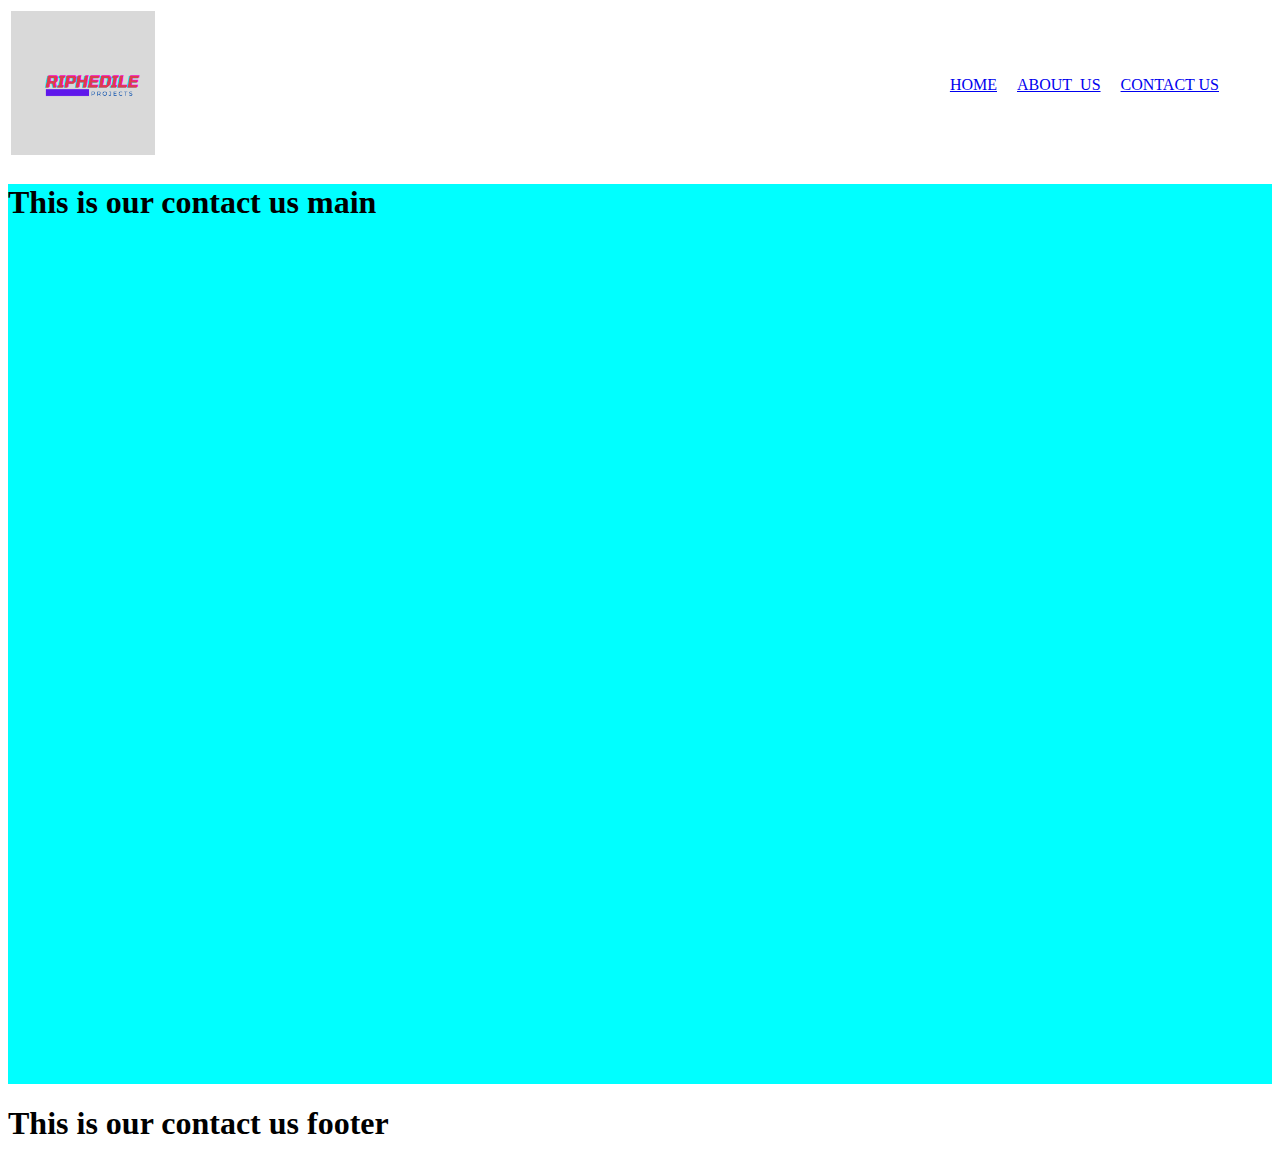
==== contact_us.html @ eaec90c5 "my first commit" ====
<!DOCTYPE html>
<html lang="en">
    <title>Contact us</title>
<body>
    <head>
    <div>
        <table style="width: 100%;">
            <tr>
                <td>
                    <img src="assets/img/RIPHEDILE.png"
                    width="20%" 
                    height="10%" 
                    alt=""
                    style="object-fit:cover"></td>
                <td align="right">
                    <nav style="margin-right: 50px; margin-top: 16px; margin-bottom: 16px; margin-left: 50px;">
                        <a href="index.html">HOME</a>
                        <a href="about_us.html" style="margin: 16px;">ABOUT_US</a>
                        <a href="contact_us.html">CONTACT US</a>
                    </nav>
                </td>
            </tr>
          </table>          
    </div>    
      
    </head>

    <main style="height:100vh; background-color: aqua;">
        <h1>This is our  contact us main</h1>
    </main>
    
    <footer>
        <h1>This is our contact us footer</h1>
    </footer>
</body>
</html>
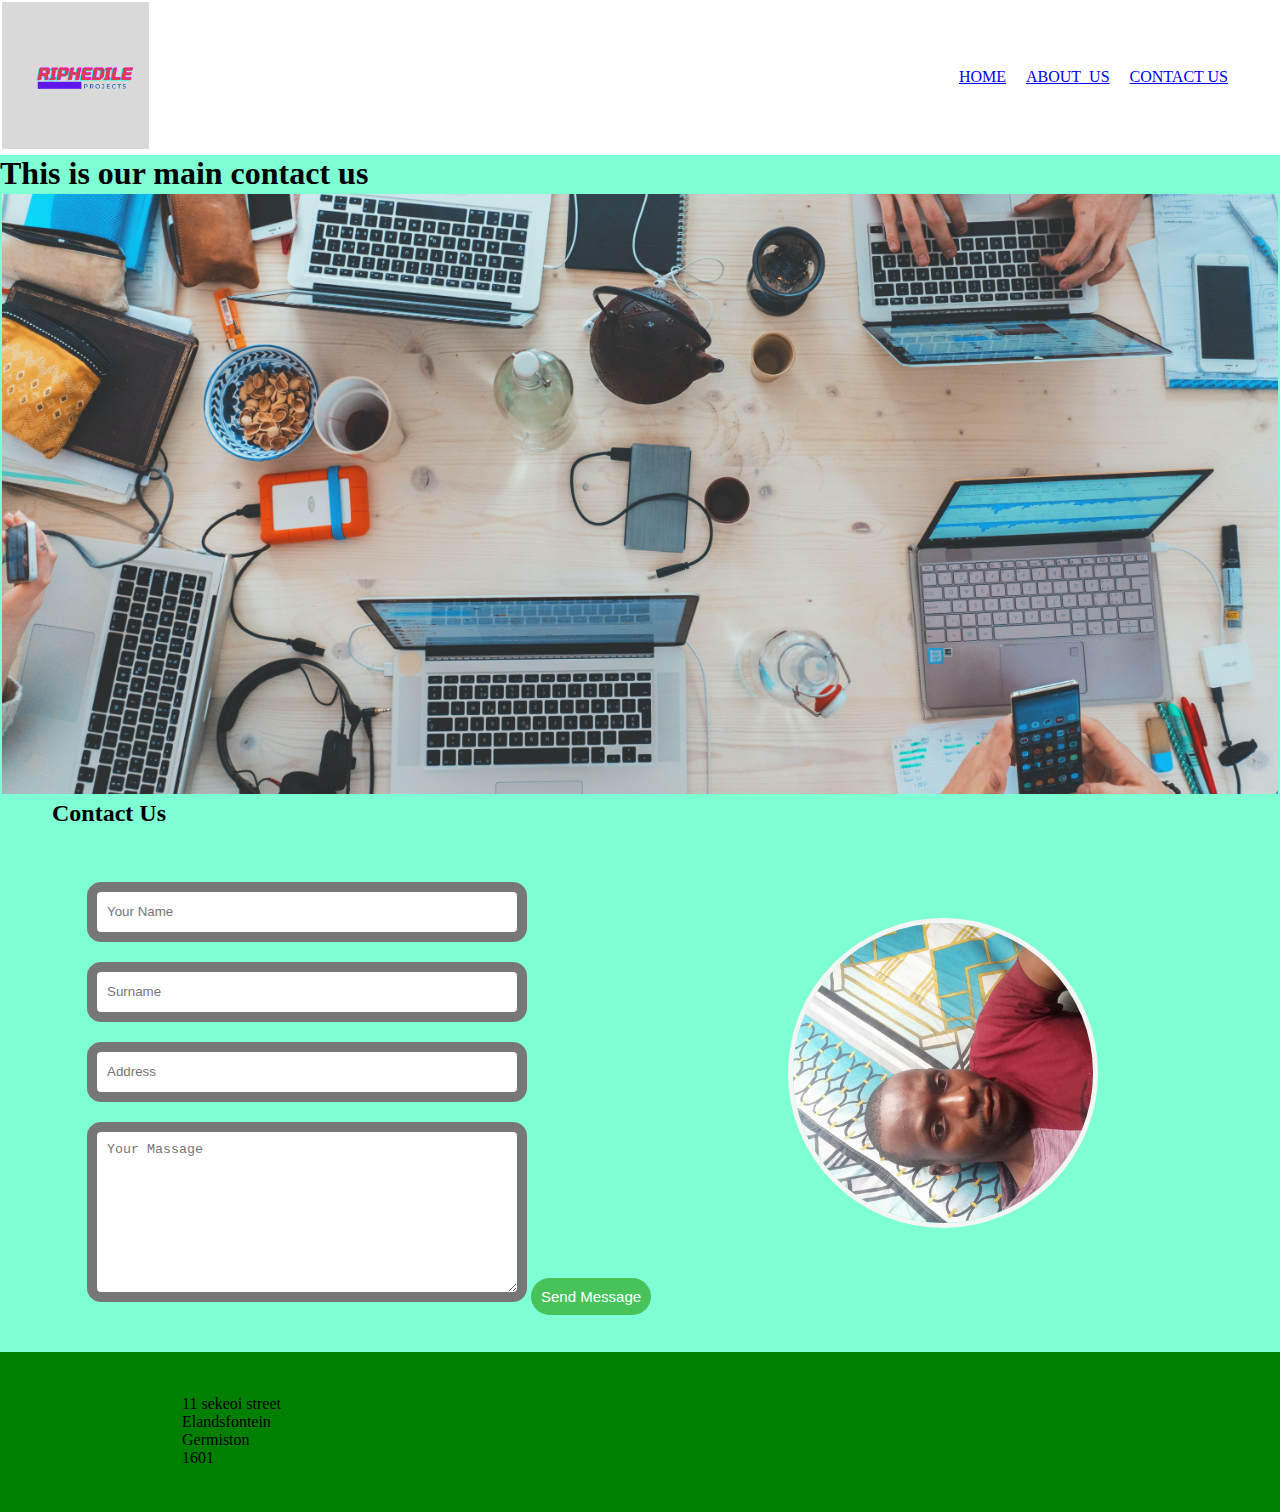
==== commit 992fbb41: "asigmnet 2" ====
--- a/contact_us.html
+++ b/contact_us.html
@@ -1,8 +1,12 @@
 <!DOCTYPE html>
 <html lang="en">
-    <title>Contact us</title>
+  <header>
+    <title>contact us</title>
+    <link rel="stylesheet" href="style.css">
+  </header>
+    
 <body>
-    <head>
+    
     <div>
         <table style="width: 100%;">
             <tr>
@@ -20,17 +24,75 @@
                     </nav>
                 </td>
             </tr>
-          </table>          
+          </table>  
+                  
     </div>    
       
     </head>
 
-    <main style="height:100vh; background-color: aqua;">
-        <h1>This is our  contact us main</h1>
-    </main>
-    
-    <footer>
-        <h1>This is our contact us footer</h1>
-    </footer>
+    <main>
+
+  <h1>This is our main contact us</h1>
+
+
+  <table style="width: 100%; height: 300px;">
+    <tr>
+        <td colspan="2">
+            <img src="assets/img/main.jpg"
+             width="100%" 
+             height="600vh" 
+             alt=""
+             style="object-fit:cover"></td>
+    </tr>
+    <tr>
+        <td style="padding-left: 50PX;">
+           <h2> Contact Us</h2>
+            <P>
+      
+            <input type="text" class="input-field" placeholder="Your Name">
+            <input type="text" class="input-field" placeholder="Surname">
+            <input type="text" class="input-field" placeholder="Address">
+            <textarea type="text" class="input-field textarea-field" placeholder="Your Massage"></textarea>
+            <button type="button" class="btn">Send Message</button>
+          
+
+            </P>
+
+        </td>
+        <td align="right" style="padding-right: 20vh; padding-top: 30px; padding-bottom: 30px;">
+            <img src="assets/img/self.jpg" 
+            alt=""
+            width="300px"
+            height="300px"
+            style="border-radius: 50%; object-fit: cover; border: 5px solid whitesmoke;"/>
+            
+        </td>
+    </tr>
+    </table>
+</main>
+
+  <footer>
+      <table style="width: 100%; height: 100px; background-color: green;">
+        <tr>
+            <td style="padding-left: 20vh;">11 sekeoi street<br>
+            Elandsfontein<br>
+            Germiston<br/>
+            1601</td>
+            <td colspan="2" style="padding-left: 20vh;"><div class="mapouter"><div class="gmap_canvas">
+                <iframe width="100%" height="100%" id="gmap_canvas" src="https://maps.google.com/maps?q=california&t=&z=10&ie=UTF8&iwloc=&output=embed" 
+                frameborder="0" 
+                scrolling="no" marginheight="0" 
+                marginwidth="0"></iframe>
+                <a href="https://2yu.co"></a><br><style>.mapouter{position:relative;text-align:right;height:100%;width:100%;}
+                </style>
+                <style>.gmap_canvas {overflow:hidden;background:none!important;height:100%;width:100%;}</style></div></div></td>
+        </tr>
+        <tr>
+            <td style="padding-left: 20vh;"><a href="#" class="fa fa-facebook"></a>
+                <a href="#" class="fa fa-twitter"></a>
+                <a href="#" class="fa fa-instagram"></a></td>
+        </tr>
+    </table>
+</footer>
 </body>
 </html>--- a/style.css
+++ b/style.css
@@ -0,0 +1,44 @@
+*{
+    margin: 0;
+    padding: 0;
+}
+main{
+    background-color: aquamarine;
+    
+}
+
+.contact-box{
+    width: 500px;
+    background-color: #fff;
+    box-shadow: 0 0 20px 0 #999;
+    top: 50%;
+    left: 50%;
+    transform: translate(-50%, -50%);
+    position: absolute;
+}
+p{
+    margin: 35px;
+}
+.input-field{
+    width: 400px;
+    height: 40px;
+    margin-top: 20px;
+    padding-left: 10px;
+    padding-right: 10px;
+    border: 10px solid #777;
+    border-radius: 14px;
+    outline: none;
+}
+.textarea-field{
+    height: 150px;
+    padding-top: 10px;
+}
+.btn{
+    border-radius: 20px;
+    color: #fff;
+    margin-top: 18px;
+    padding: 10px;
+    background-color: #47c35a;
+    font-size: 15px;
+    border: none;
+}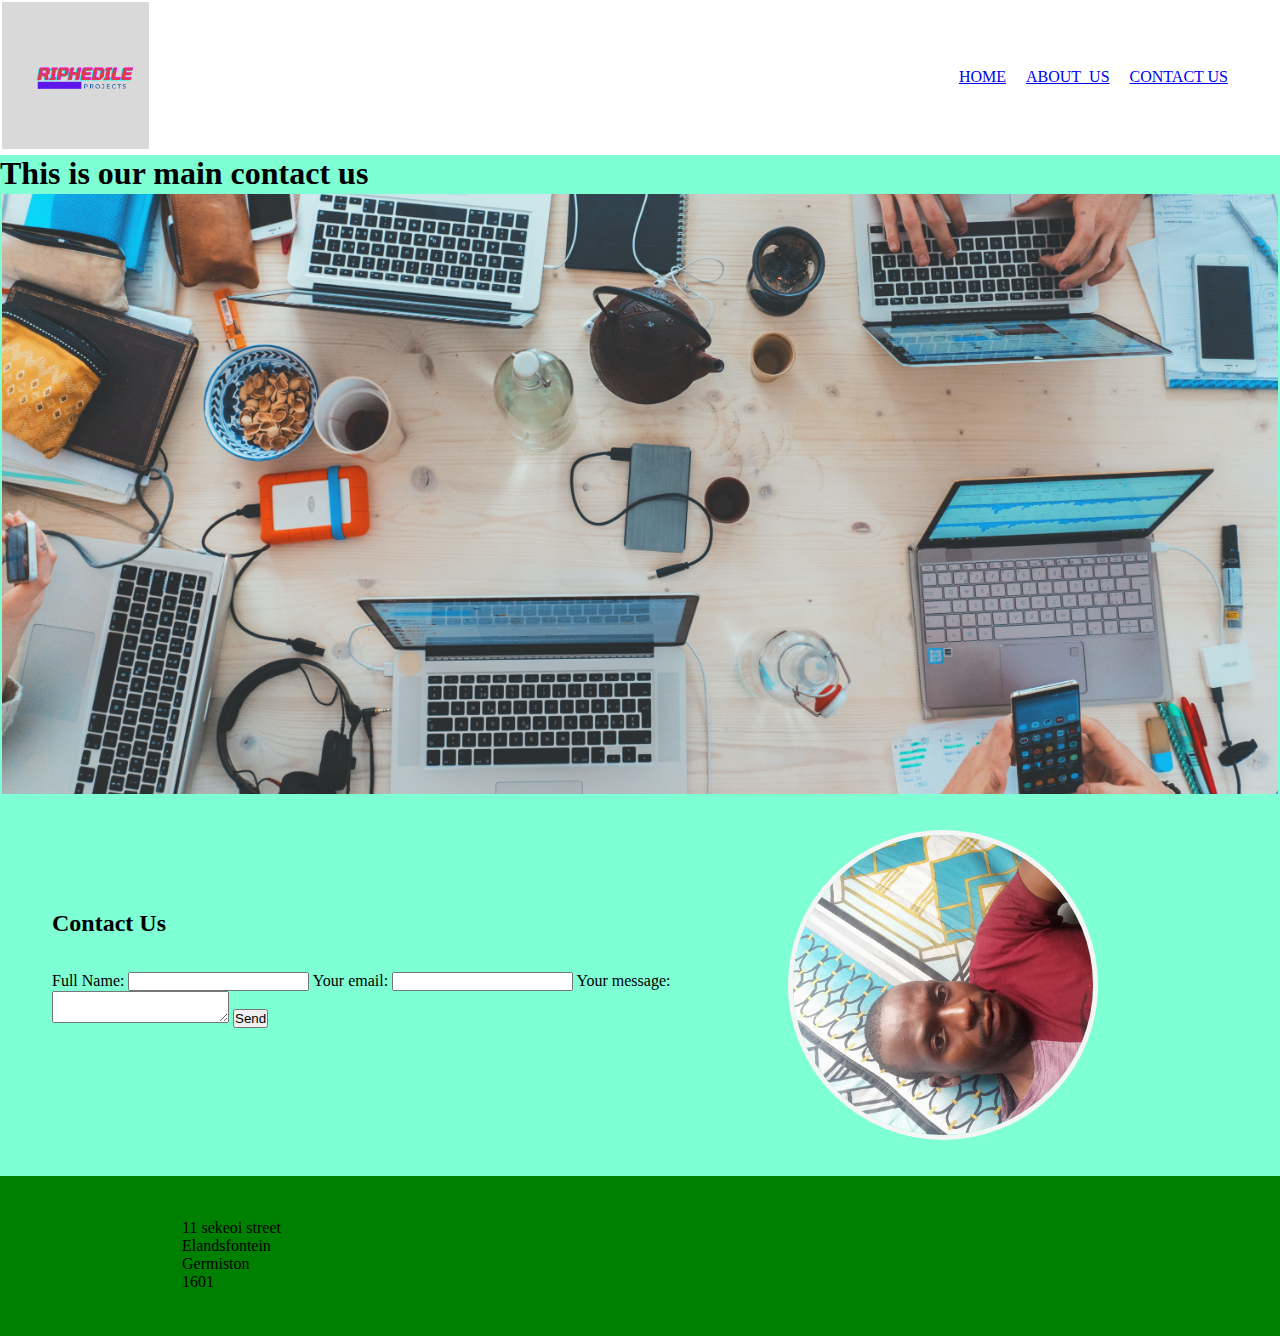
==== commit 9c1d77dc: "my assignment" ====
--- a/contact_us.html
+++ b/contact_us.html
@@ -48,14 +48,33 @@
         <td style="padding-left: 50PX;">
            <h2> Contact Us</h2>
             <P>
-      
-            <input type="text" class="input-field" placeholder="Your Name">
-            <input type="text" class="input-field" placeholder="Surname">
-            <input type="text" class="input-field" placeholder="Address">
-            <textarea type="text" class="input-field textarea-field" placeholder="Your Massage"></textarea>
-            <button type="button" class="btn">Send Message</button>
-          
+                <form
+                action="https://formspree.io/f/mpzedjea"
+                method="POST"
+              >
+              <form
+              action="https://formspree.io/f/mpzedjea"
+              method="POST"
+            >
 
+
+
+            <label>
+                Full Name:
+                <input type="full name" name="full name">
+              </label>
+
+              <label>
+                Your email:
+                <input type="email" name="email">
+              </label>
+              <label>
+                Your message:
+                <textarea name="message"></textarea>
+              </label>
+              <!-- your other form fields go here -->
+              <button type="submit">Send</button>
+            </form>
             </P>
 
         </td>
